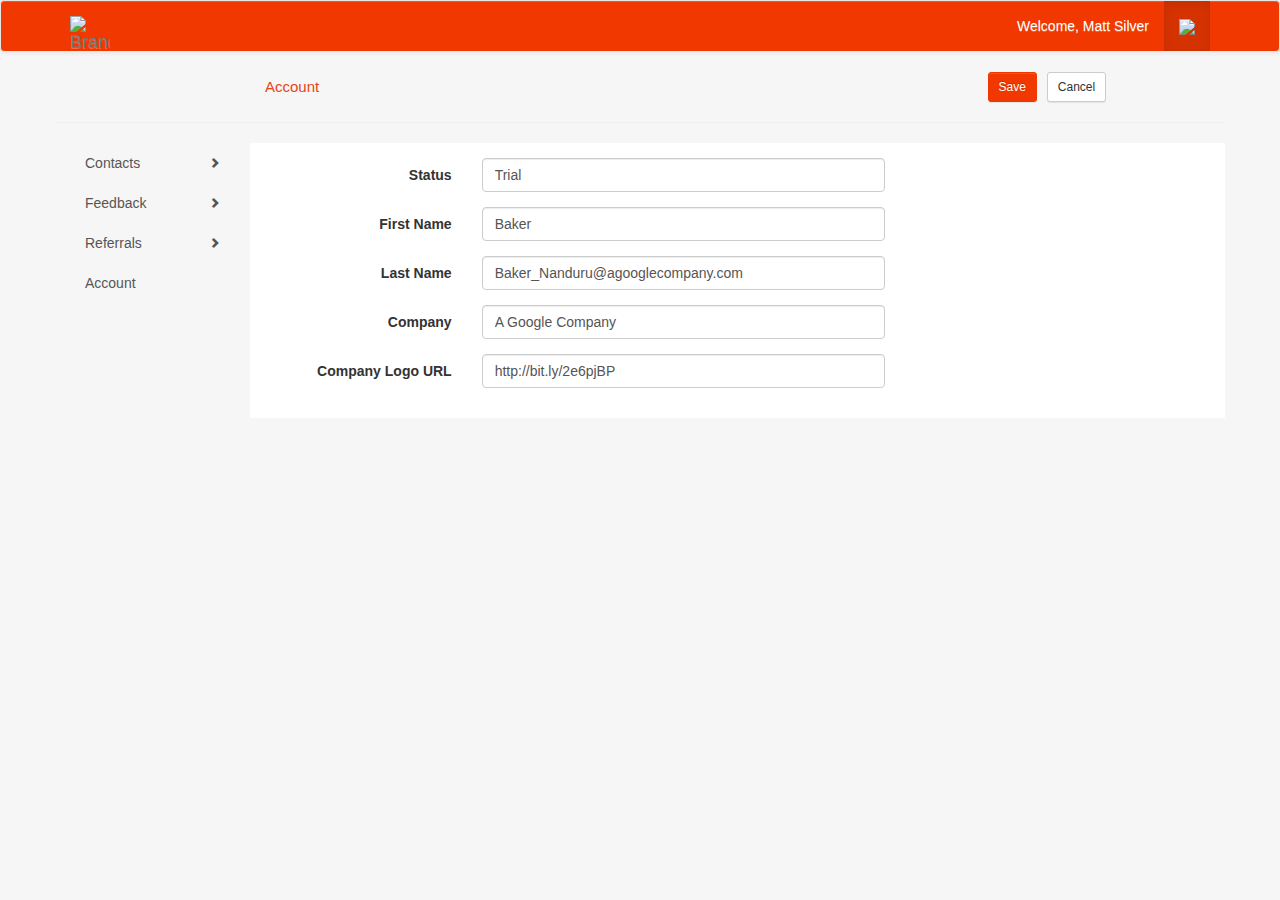
==== account/index.html @ 4365d0f8 "update placeholder to value account" ====
<!doctype html>
<html class="no-js" lang="">
  <head>
    <meta charset="utf-8">
    <meta http-equiv="x-ua-compatible" content="ie=edge">
    <title></title>
    <meta name="description" content="">
    <meta name="viewport" content="width=device-width, initial-scale=1">

    <link rel="apple-touch-icon" href="apple-touch-icon.png">
    <!-- Place favicon.ico in the root directory -->

    <link rel="stylesheet" href="../css/normalize.css">
    <link rel="stylesheet" href="../css/main.css">

    <link rel="stylesheet" type="text/css" href="../css/bootstrap-theme.min.css">
    <link rel="stylesheet" type="text/css" href="../css/bootstrap.min.css">
    <link rel="stylesheet" type="text/css" href="../css/select2.min.css">
    <link rel="stylesheet" type="text/css" href="../css/bootstrap-select.min.css">

    <link rel="stylesheet" type="text/css" href="../css/application.css">
    <link rel="stylesheet" type="text/css" href="../css/account.css">
    <script src="../js/vendor/modernizr-2.8.3.min.js"></script>
  </head>
  <body>
    <!--[if lt IE 8]>
        <p class="browserupgrade">You are using an <strong>outdated</strong> browser. Please <a href="http://browsehappy.com/">upgrade your browser</a> to improve your experience.</p>
    <![endif]-->

    <nav class="navbar navbar-default">
      <div class="container">
        <div class="navbar-header">
          <button type="button" class="navbar-toggle collapsed" data-toggle="collapse" data-target="#bs-example-navbar-collapse-1" aria-expanded="false">
            <span class="sr-only">Toggle navigation</span>
            <span class="icon-bar"></span>
            <span class="icon-bar"></span>
            <span class="icon-bar"></span>
          </button>

          <a class="navbar-brand link-logo" href="#">
            <img alt="Brand" src="../img/Delighterr_Logo.png" width="40">
          </a>
        </div>

        <div class="collapse navbar-collapse" id="bs-example-navbar-collapse-1">
          <ul class="nav navbar-nav navbar-right">
            <li><a href="#" id="welcome-message">Welcome, Matt Silver</a></li>
            <li class="active">
              <a href="#" id="chat">
                <img src="../img/Chat_Icon.png" width="30">
              </a>
            </li>

          </ul>
        </div>
      </div>
    </nav>

    <div class="container">
      <div class="row">
        <div class="col-xs-6 col-sm-8 col-md-7 col-md-offset-2">
          <p class="page-title">Account</p>
        </div>
        <div class="col-xs-6 col-sm-4 col-md-3">
          <ul class="crud-actions">
            <li><a class="btn btn-primary btn-sm" href="#" role="button">save</a></li>
            <li><a class="btn btn-default btn-sm" href="#" role="button">cancel</a></li>
          </ul>
        </div>
      </div>
      <div class="row"><hr class="separator"></hr></div>
      <div class="row">
        <div class="col-sm-4 col-md-2">
          <ul class="nav nav-stacked" id="accordion1">
              <li class="panel"> 
                <a data-toggle="collapse" data-parent="#accordion1" href="#firstLink">
                  Contacts
                  <span class="glyphicon glyphicon-chevron-right pull-right"></span>
                </a>
                <ul id="firstLink" class="collapse">
                    <li><a href="../">Add New</a></li>
                    <li><a href="../import-contact">Import Contacts</a></li>
                </ul>
              </li>

              <li class="panel"> 
                <a data-toggle="collapse" data-parent="#accordion1" href="#secondLink">
                  Feedback
                  <span class="glyphicon glyphicon-chevron-right pull-right"></span>
                </a>
                <ul id="secondLink" class="collapse">
                    <li>SubTest2</li>
                    <li>SubTest2</li>
                    <li>SubTest2</li>
                    <li>SubTest2</li>
                </ul>
              </li>
              <li class="panel">
                <a data-toggle="collapse" data-parent="#accordion1" href="#referrals">
                  Referrals
                  <span class="glyphicon glyphicon-chevron-right pull-right"></span>
                </a>

                <ul id="referrals" class="collapse">
                    <li><a href="../referrals/add-new.html">Add New</a></li>
                </ul>
              </li>
              <li>
                <a href="#" class="active-nav">
                  Account
                </a>
              </li>
          </ul>
        </div>

        <div class="col-sm-8 col-md-10 panel-info">
          <div class="row">
            <div class="col-md-8">
              <div class="cart">
                <form class="form-horizontal" id="form">
                  <div class="form-group">
                    <label for="status" class="col-sm-4 control-label label-name">Status</label>

                    <div class="col-sm-8">
                      <input type="text" class="form-control input-field" id="status" value="Trial">
                    </div>
                  </div>
                  <div class="form-group">
                    <label for="first_name" class="col-sm-4 control-label label-name">First Name</label>

                    <div class="col-sm-8">
                      <input type="text" class="form-control input-field" id="first_name" value="Baker">
                    </div>
                  </div>

                  <div class="form-group">
                    <label for="last_name" class="col-sm-4 control-label label-name">Last Name</label>

                    <div class="col-sm-8">
                      <input type="text" class="form-control input-field" id="last_name" value="Baker_Nanduru@agooglecompany.com">
                    </div>
                  </div>

                  <div class="form-group">
                    <label for="company" class="col-sm-4 control-label label-name">Company</label>

                    <div class="col-sm-8">
                      <input type="text" class="form-control input-field" id="company" value="A Google Company">
                    </div>
                  </div>

                  <div class="form-group">
                    <label for="logo" class="col-sm-4 control-label label-name">Company Logo URL</label>

                    <div class="col-sm-8">
                      <input type="text" class="form-control input-field" id="logo" value="http://bit.ly/2e6pjBP">
                    </div>
                  </div>
                </form>
              </div>
            </div>
          </div>
        </div>
      </div>
    </div>

    <script src="https://code.jquery.com/jquery-1.12.0.min.js"></script>
    <script>window.jQuery || document.write('<script src="../js/vendor/jquery-1.12.0.min.js"><\/script>')</script>
    <script src="../js/plugins.js"></script>
    <script src="../js/bootstrap.min.js"></script>
    <script src="../js/select2.min.js"></script>
    <script src="../js/bootstrap-select.min.js"></script>
    <script src="../js/main.js"></script>

    <!-- Google Analytics: change UA-XXXXX-X to be your site's ID. -->
    <script>
      (function(b,o,i,l,e,r){b.GoogleAnalyticsObject=l;b[l]||(b[l]=
      function(){(b[l].q=b[l].q||[]).push(arguments)});b[l].l=+new Date;
      e=o.createElement(i);r=o.getElementsByTagName(i)[0];
      e.src='https://www.google-analytics.com/analytics.js';
      r.parentNode.insertBefore(e,r)}(window,document,'script','ga'));
      ga('create','UA-XXXXX-X','auto');ga('send','pageview');
    </script>
  </body>
</html>
---- css/main.css ----
/*! HTML5 Boilerplate v5.3.0 | MIT License | https://html5boilerplate.com/ */

/*
 * What follows is the result of much research on cross-browser styling.
 * Credit left inline and big thanks to Nicolas Gallagher, Jonathan Neal,
 * Kroc Camen, and the H5BP dev community and team.
 */

/* ==========================================================================
   Base styles: opinionated defaults
   ========================================================================== */

html {
    color: #222;
    font-size: 1em;
    line-height: 1.4;
}

/*
 * Remove text-shadow in selection highlight:
 * https://twitter.com/miketaylr/status/12228805301
 *
 * These selection rule sets have to be separate.
 * Customize the background color to match your design.
 */

::-moz-selection {
    background: #b3d4fc;
    text-shadow: none;
}

::selection {
    background: #b3d4fc;
    text-shadow: none;
}

/*
 * A better looking default horizontal rule
 */

hr {
    display: block;
    height: 1px;
    border: 0;
    border-top: 1px solid #ccc;
    margin: 1em 0;
    padding: 0;
}

/*
 * Remove the gap between audio, canvas, iframes,
 * images, videos and the bottom of their containers:
 * https://github.com/h5bp/html5-boilerplate/issues/440
 */

audio,
canvas,
iframe,
img,
svg,
video {
    vertical-align: middle;
}

/*
 * Remove default fieldset styles.
 */

fieldset {
    border: 0;
    margin: 0;
    padding: 0;
}

/*
 * Allow only vertical resizing of textareas.
 */

textarea {
    resize: vertical;
}

/* ==========================================================================
   Browser Upgrade Prompt
   ========================================================================== */

.browserupgrade {
    margin: 0.2em 0;
    background: #ccc;
    color: #000;
    padding: 0.2em 0;
}

/* ==========================================================================
   Author's custom styles
   ========================================================================== */

















/* ==========================================================================
   Helper classes
   ========================================================================== */

/*
 * Hide visually and from screen readers
 */

.hidden {
    display: none !important;
}

/*
 * Hide only visually, but have it available for screen readers:
 * http://snook.ca/archives/html_and_css/hiding-content-for-accessibility
 */

.visuallyhidden {
    border: 0;
    clip: rect(0 0 0 0);
    height: 1px;
    margin: -1px;
    overflow: hidden;
    padding: 0;
    position: absolute;
    width: 1px;
}

/*
 * Extends the .visuallyhidden class to allow the element
 * to be focusable when navigated to via the keyboard:
 * https://www.drupal.org/node/897638
 */

.visuallyhidden.focusable:active,
.visuallyhidden.focusable:focus {
    clip: auto;
    height: auto;
    margin: 0;
    overflow: visible;
    position: static;
    width: auto;
}

/*
 * Hide visually and from screen readers, but maintain layout
 */

.invisible {
    visibility: hidden;
}

/*
 * Clearfix: contain floats
 *
 * For modern browsers
 * 1. The space content is one way to avoid an Opera bug when the
 *    `contenteditable` attribute is included anywhere else in the document.
 *    Otherwise it causes space to appear at the top and bottom of elements
 *    that receive the `clearfix` class.
 * 2. The use of `table` rather than `block` is only necessary if using
 *    `:before` to contain the top-margins of child elements.
 */

.clearfix:before,
.clearfix:after {
    content: " "; /* 1 */
    display: table; /* 2 */
}

.clearfix:after {
    clear: both;
}

/* ==========================================================================
   EXAMPLE Media Queries for Responsive Design.
   These examples override the primary ('mobile first') styles.
   Modify as content requires.
   ========================================================================== */

@media only screen and (min-width: 35em) {
    /* Style adjustments for viewports that meet the condition */
}

@media print,
       (-webkit-min-device-pixel-ratio: 1.25),
       (min-resolution: 1.25dppx),
       (min-resolution: 120dpi) {
    /* Style adjustments for high resolution devices */
}

/* ==========================================================================
   Print styles.
   Inlined to avoid the additional HTTP request:
   http://www.phpied.com/delay-loading-your-print-css/
   ========================================================================== */

@media print {
    *,
    *:before,
    *:after,
    *:first-letter,
    *:first-line {
        background: transparent !important;
        color: #000 !important; /* Black prints faster:
                                   http://www.sanbeiji.com/archives/953 */
        box-shadow: none !important;
        text-shadow: none !important;
    }

    a,
    a:visited {
        text-decoration: underline;
    }

    a[href]:after {
        content: " (" attr(href) ")";
    }

    abbr[title]:after {
        content: " (" attr(title) ")";
    }

    /*
     * Don't show links that are fragment identifiers,
     * or use the `javascript:` pseudo protocol
     */

    a[href^="#"]:after,
    a[href^="javascript:"]:after {
        content: "";
    }

    pre,
    blockquote {
        border: 1px solid #999;
        page-break-inside: avoid;
    }

    /*
     * Printing Tables:
     * http://css-discuss.incutio.com/wiki/Printing_Tables
     */

    thead {
        display: table-header-group;
    }

    tr,
    img {
        page-break-inside: avoid;
    }

    img {
        max-width: 100% !important;
    }

    p,
    h2,
    h3 {
        orphans: 3;
        widows: 3;
    }

    h2,
    h3 {
        page-break-after: avoid;
    }
}
---- css/application.css ----
body,
.panel {
  background: #F6F6F6;
}

.navbar {
  background: #F03800;
}

#welcome-message {
  color: white;
}

.active {
  background: #d43201;
}

#chat {
  background: none;
  color: white;
}

.page-title {
  color: #E74519;
  font-size: 15px;
  vertical-align: middle;
  text-transform: capitalize;
  padding: 4px 0;
  margin: 0;
}

.crud-actions {
  list-style: none;
}

.crud-actions > li {
  float: left;
  margin-right: 10px;
}

.btn {
  text-transform: capitalize;
}

.btn-primary {
  background-color: #F03800;
  border-color: #F03800;
}

.validate-fn {
  font-size: 13px;
  color: #F03800;
}

.cart > .title {
  text-transform: capitalize;
  font-weight: normal;
  font-size: 14px;
  color: #333;
  border-bottom: 1px solid #F03800;
  padding: 5px 13px;
}

.cart > ul {
  list-style: none;
  margin: 23px;
  padding: 0;
}

.cart > ul > li {
  border-bottom: 1px solid #ccc;
  padding: 5px 0;
  font-size: 12px;
  color: #999;
}

.social-icon {
  margin-right: 12px;
}

#accordion1 > li {
  margin: 0;
  box-shadow: none;
  border: 0;
}

#accordion1 > li > ul > li {
  font-size: 13px;
  margin: 12px 0;
}

#accordion1 ul {
  list-style: none;
}

#accordion1 .nav>li>a:focus, 
#accordion1 .nav>li>a:hover {
  background-color: #de9b89;
  color: white;
}

.add-new {
  margin-left: 20px;
  color: #E74519;
  font-size: 12px;
}

.add-new:hover {
  color: #E74519;
}

/* select2 override style */
.select2-container {
  width: 95% !important;
}

.select2-container * {
  border: 0 !important;
}

.select2-selection__choice,
.select2-selection__choice__remove {
  background-color: #E74519 !important;
  color: white !important;
}

/* bootstrap select override style */
.bootstrap-select > .btn {
  padding: 2px 14px;
  font-size: 12px;
  color: #888;
  border-color: #E74519;
}

.bootstrap-select > .btn:hover {
  background: #e4bbb0;
  color: white;
  text-shadow: none;
}

.bootstrap-select > .btn .bs-caret {
  color: #E74519;
}

.primary {
  color: #E74519;
}

/* css transform */
#accordion1 .glyphicon-chevron-right {
  margin-top: 3px;
  font-size: 11px;

  -webkit-transition: 0.1s ease-in-out;
  -moz-transition: 0.1s ease-in-out;
  -o-transition: 0.1s ease-in-out;
  transition: 0.1s ease-in-out;
}

#accordion1 * {
  color: #555;
}

.animate {
  transform: rotate(90deg);
  -ms-transform: rotate(90deg); /* IE 9 */
  -webkit-transform: rotate(90deg); /* Chrome, Safari, Opera */
}

/*---*/

.border-primary {
  border-bottom: 1px solid #E74519;
  margin: 10px 0 20px 0;
}

.panel-info {
  background-color: white;
  padding: 15px;
}
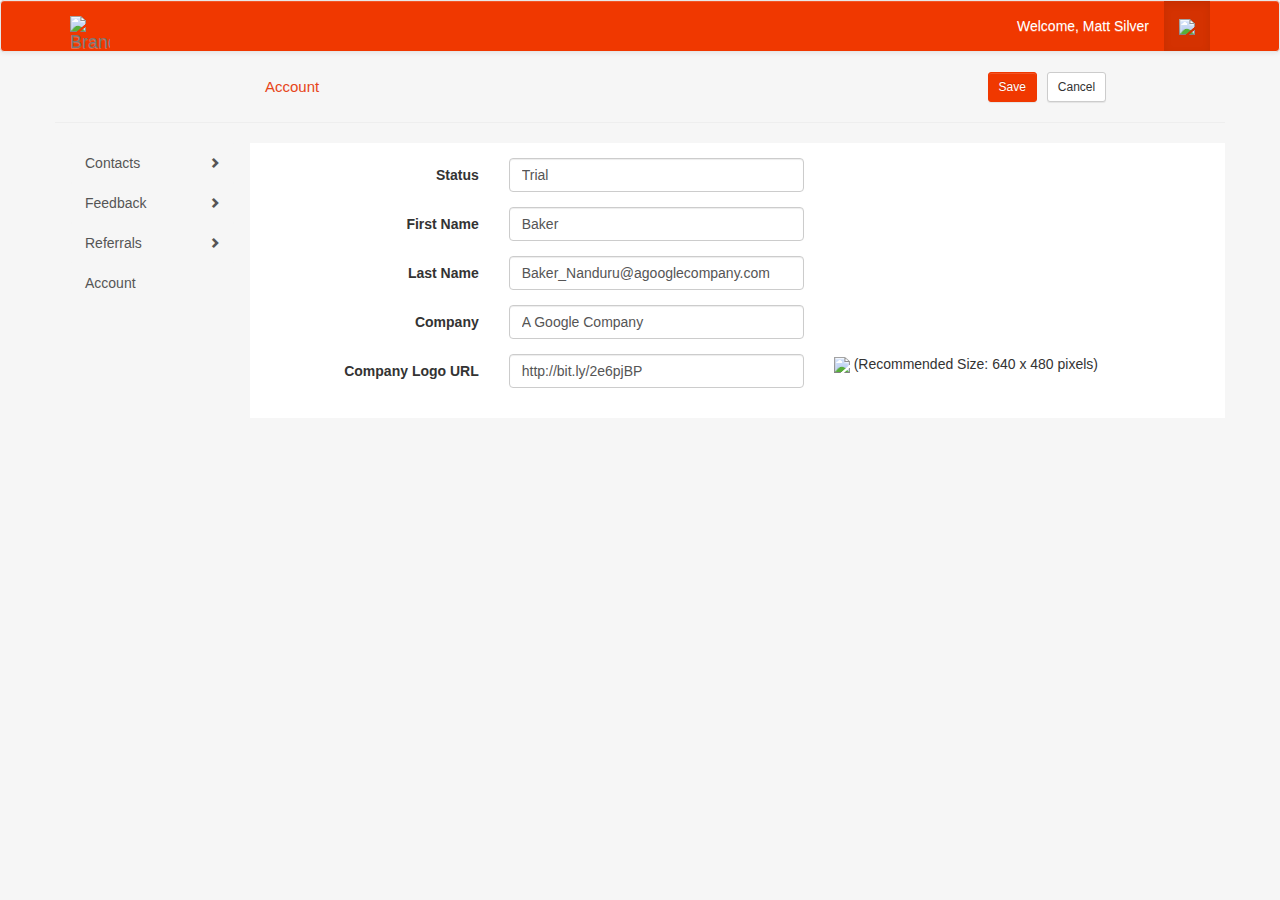
==== commit 293655f7: "add new feedback survey" ====
--- a/account/index.html
+++ b/account/index.html
@@ -89,10 +89,7 @@
                   <span class="glyphicon glyphicon-chevron-right pull-right"></span>
                 </a>
                 <ul id="secondLink" class="collapse">
-                    <li>SubTest2</li>
-                    <li>SubTest2</li>
-                    <li>SubTest2</li>
-                    <li>SubTest2</li>
+                    <li><a href="../feedback/create-new-survey.html">Create New Survey</a></li>
                 </ul>
               </li>
               <li class="panel">
@@ -115,45 +112,50 @@
 
         <div class="col-sm-8 col-md-10 panel-info">
           <div class="row">
-            <div class="col-md-8">
+            <div class="col-md-12">
               <div class="cart">
                 <form class="form-horizontal" id="form">
                   <div class="form-group">
-                    <label for="status" class="col-sm-4 control-label label-name">Status</label>
+                    <label for="status" class="col-sm-3 control-label label-name">Status</label>
 
-                    <div class="col-sm-8">
+                    <div class="col-sm-4">
                       <input type="text" class="form-control input-field" id="status" value="Trial">
                     </div>
                   </div>
                   <div class="form-group">
-                    <label for="first_name" class="col-sm-4 control-label label-name">First Name</label>
+                    <label for="first_name" class="col-sm-3 control-label label-name">First Name</label>
 
-                    <div class="col-sm-8">
+                    <div class="col-sm-4">
                       <input type="text" class="form-control input-field" id="first_name" value="Baker">
                     </div>
                   </div>
 
                   <div class="form-group">
-                    <label for="last_name" class="col-sm-4 control-label label-name">Last Name</label>
+                    <label for="last_name" class="col-sm-3 control-label label-name">Last Name</label>
 
-                    <div class="col-sm-8">
+                    <div class="col-sm-4">
                       <input type="text" class="form-control input-field" id="last_name" value="Baker_Nanduru@agooglecompany.com">
                     </div>
                   </div>
 
                   <div class="form-group">
-                    <label for="company" class="col-sm-4 control-label label-name">Company</label>
+                    <label for="company" class="col-sm-3 control-label label-name">Company</label>
 
-                    <div class="col-sm-8">
+                    <div class="col-sm-4">
                       <input type="text" class="form-control input-field" id="company" value="A Google Company">
                     </div>
                   </div>
 
                   <div class="form-group">
-                    <label for="logo" class="col-sm-4 control-label label-name">Company Logo URL</label>
+                    <label for="logo" class="col-sm-3 control-label label-name">Company Logo URL</label>
 
-                    <div class="col-sm-8">
+                    <div class="col-sm-4">
                       <input type="text" class="form-control input-field" id="logo" value="http://bit.ly/2e6pjBP">
+                    </div>
+
+                    <div class="col-sm-5">
+                      <img src="../img/default-image.png" width="40">
+                      <span class="recommendation">(Recommended Size: 640 x 480 pixels)</span>
                     </div>
                   </div>
                 </form>
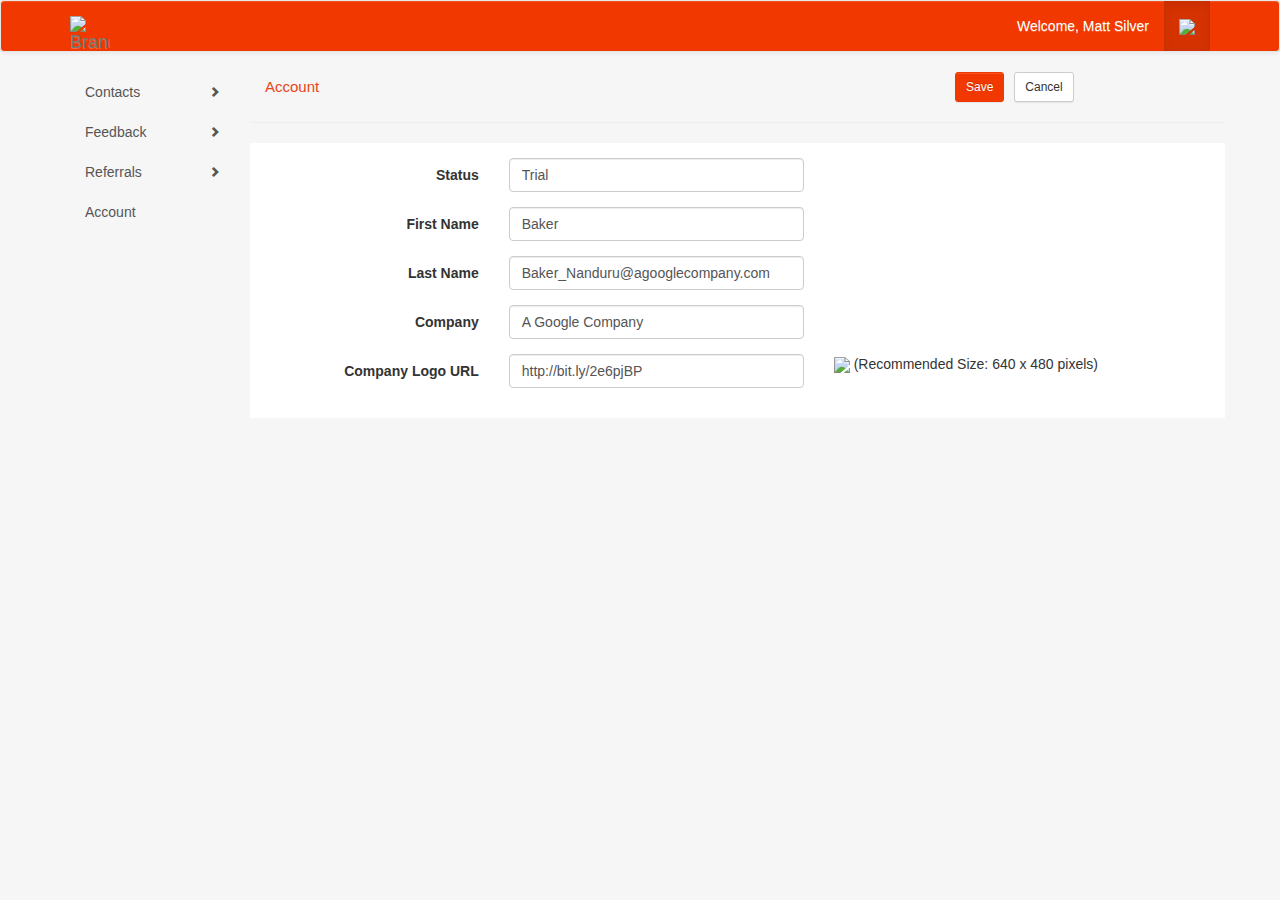
==== commit 9b553194: "update feedback" ====
--- a/account/index.html
+++ b/account/index.html
@@ -17,9 +17,10 @@
     <link rel="stylesheet" type="text/css" href="../css/bootstrap.min.css">
     <link rel="stylesheet" type="text/css" href="../css/select2.min.css">
     <link rel="stylesheet" type="text/css" href="../css/bootstrap-select.min.css">
+    <link rel="stylesheet" type="text/css" href="../css/bootstrap-datepicker.min.css">
 
     <link rel="stylesheet" type="text/css" href="../css/application.css">
-    <link rel="stylesheet" type="text/css" href="../css/account.css">
+    <link rel="stylesheet" type="text/css" href="../css/add-new.css">
     <script src="../js/vendor/modernizr-2.8.3.min.js"></script>
   </head>
   <body>
@@ -37,7 +38,7 @@
             <span class="icon-bar"></span>
           </button>
 
-          <a class="navbar-brand link-logo" href="#">
+          <a class="navbar-brand link-logo" href="http://www.delighterr.com">
             <img alt="Brand" src="../img/Delighterr_Logo.png" width="40">
           </a>
         </div>
@@ -46,7 +47,7 @@
           <ul class="nav navbar-nav navbar-right">
             <li><a href="#" id="welcome-message">Welcome, Matt Silver</a></li>
             <li class="active">
-              <a href="#" id="chat">
+              <a href="http://www.delighterr.com/support" target="_blank" id="chat">
                 <img src="../img/Chat_Icon.png" width="30">
               </a>
             </li>
@@ -58,19 +59,7 @@
 
     <div class="container">
       <div class="row">
-        <div class="col-xs-6 col-sm-8 col-md-7 col-md-offset-2">
-          <p class="page-title">Account</p>
-        </div>
-        <div class="col-xs-6 col-sm-4 col-md-3">
-          <ul class="crud-actions">
-            <li><a class="btn btn-primary btn-sm" href="#" role="button">save</a></li>
-            <li><a class="btn btn-default btn-sm" href="#" role="button">cancel</a></li>
-          </ul>
-        </div>
-      </div>
-      <div class="row"><hr class="separator"></hr></div>
-      <div class="row">
-        <div class="col-sm-4 col-md-2">
+        <div class="col-sm-4 col-md-2 no-padding">
           <ul class="nav nav-stacked" id="accordion1">
               <li class="panel"> 
                 <a data-toggle="collapse" data-parent="#accordion1" href="#firstLink">
@@ -79,7 +68,7 @@
                 </a>
                 <ul id="firstLink" class="collapse">
                     <li><a href="../">Add New</a></li>
-                    <li><a href="../import-contact">Import Contacts</a></li>
+                    <li><a href="/import-contact">Import Contacts</a></li>
                 </ul>
               </li>
 
@@ -99,67 +88,79 @@
                 </a>
 
                 <ul id="referrals" class="collapse">
-                    <li><a href="../referrals/add-new.html">Add New</a></li>
+                    <li><a href="/referrals/add-new.html">Add New</a></li>
                 </ul>
               </li>
-              <li>
-                <a href="#" class="active-nav">
+              <li class="active-nav">
+                <a href="account">
                   Account
                 </a>
               </li>
           </ul>
         </div>
 
-        <div class="col-sm-8 col-md-10 panel-info">
+        <div class="col-sm-8 col-md-10">
           <div class="row">
-            <div class="col-md-12">
-              <div class="cart">
-                <form class="form-horizontal" id="form">
-                  <div class="form-group">
-                    <label for="status" class="col-sm-3 control-label label-name">Status</label>
+            <div class="col-xs-6 col-md-8">
+              <p class="page-title">account</p>
+            </div>
 
-                    <div class="col-sm-4">
-                      <input type="text" class="form-control input-field" id="status" value="Trial">
-                    </div>
+            <div class="col-xs-6 col-md-4">
+              <ul class="crud-actions">
+                <li><a class="btn btn-primary btn-sm" href="#" role="button" id="save">save</a></li>
+                <li><a class="btn btn-default btn-sm" href="#" role="button">cancel</a></li>
+              </ul>
+            </div>
+          </div>
+          
+          <div class="row"><hr class="separator"></hr></div>
+          <div class="row panel-info">
+            <div class="cart">
+              <form class="form-horizontal" id="form">
+                <div class="form-group">
+                  <label for="status" class="col-sm-3 control-label label-name">Status</label>
+
+                  <div class="col-sm-4">
+                    <input type="text" class="form-control input-field" id="status" value="Trial">
                   </div>
-                  <div class="form-group">
-                    <label for="first_name" class="col-sm-3 control-label label-name">First Name</label>
+                </div>
+                <div class="form-group">
+                  <label for="first_name" class="col-sm-3 control-label label-name">First Name</label>
 
-                    <div class="col-sm-4">
-                      <input type="text" class="form-control input-field" id="first_name" value="Baker">
-                    </div>
+                  <div class="col-sm-4">
+                    <input type="text" class="form-control input-field" id="first_name" value="Baker">
+                  </div>
+                </div>
+
+                <div class="form-group">
+                  <label for="last_name" class="col-sm-3 control-label label-name">Last Name</label>
+
+                  <div class="col-sm-4">
+                    <input type="text" class="form-control input-field" id="last_name" value="Baker_Nanduru@agooglecompany.com">
+                  </div>
+                </div>
+
+                <div class="form-group">
+                  <label for="company" class="col-sm-3 control-label label-name">Company</label>
+
+                  <div class="col-sm-4">
+                    <input type="text" class="form-control input-field" id="company" value="A Google Company">
+                  </div>
+                </div>
+
+                <div class="form-group">
+                  <label for="logo" class="col-sm-3 control-label label-name">Company Logo URL</label>
+
+                  <div class="col-sm-4">
+                    <input type="text" class="form-control input-field" id="logo" value="http://bit.ly/2e6pjBP">
                   </div>
 
-                  <div class="form-group">
-                    <label for="last_name" class="col-sm-3 control-label label-name">Last Name</label>
-
-                    <div class="col-sm-4">
-                      <input type="text" class="form-control input-field" id="last_name" value="Baker_Nanduru@agooglecompany.com">
-                    </div>
+                  <div class="col-sm-5">
+                    <img src="../img/default-image.png" width="40">
+                    <span class="recommendation">(Recommended Size: 640 x 480 pixels)</span>
                   </div>
-
-                  <div class="form-group">
-                    <label for="company" class="col-sm-3 control-label label-name">Company</label>
-
-                    <div class="col-sm-4">
-                      <input type="text" class="form-control input-field" id="company" value="A Google Company">
-                    </div>
-                  </div>
-
-                  <div class="form-group">
-                    <label for="logo" class="col-sm-3 control-label label-name">Company Logo URL</label>
-
-                    <div class="col-sm-4">
-                      <input type="text" class="form-control input-field" id="logo" value="http://bit.ly/2e6pjBP">
-                    </div>
-
-                    <div class="col-sm-5">
-                      <img src="../img/default-image.png" width="40">
-                      <span class="recommendation">(Recommended Size: 640 x 480 pixels)</span>
-                    </div>
-                  </div>
-                </form>
-              </div>
+                </div>
+              </form>
             </div>
           </div>
         </div>
@@ -168,10 +169,18 @@
 
     <script src="https://code.jquery.com/jquery-1.12.0.min.js"></script>
     <script>window.jQuery || document.write('<script src="../js/vendor/jquery-1.12.0.min.js"><\/script>')</script>
+
+    <script src="https://maps.googleapis.com/maps/api/js?v=3.exp&sensor=false&libraries=places"></script>
+    <script src="https://ajax.googleapis.com/ajax/libs/jquery/2.0.2/jquery.min.js"></script>
+    <script src="https://cdnjs.cloudflare.com/ajax/libs/typeahead.js/0.10.4/dist/typeahead.bundle.min.js"></script>
+    <script src="https://cdnjs.cloudflare.com/ajax/libs/typeahead-addresspicker/0.1.4/typeahead-addresspicker.min.js"></script>
+    <script src="https://cdnjs.cloudflare.com/ajax/libs/jquery.inputmask/3.1.62/jquery.inputmask.bundle.js"></script>
+
     <script src="../js/plugins.js"></script>
     <script src="../js/bootstrap.min.js"></script>
     <script src="../js/select2.min.js"></script>
     <script src="../js/bootstrap-select.min.js"></script>
+    <script src="../js/bootstrap-datepicker.min.js"></script>
     <script src="../js/main.js"></script>
 
     <!-- Google Analytics: change UA-XXXXX-X to be your site's ID. -->
--- a/css/add-new.css
+++ b/css/add-new.css
@@ -0,0 +1,71 @@
+.cart > .title {
+  text-transform: capitalize;
+  font-weight: normal;
+  font-size: 14px;
+  color: #333;
+  border-bottom: 1px solid #F03800;
+  padding: 5px 13px;
+}
+
+.cart > ul {
+  list-style: none;
+  margin: 23px;
+  padding: 0;
+}
+
+.cart > ul > li:not(.input-wrapper) {
+  border-bottom: 1px solid #ccc;
+  padding: 5px 0;
+  font-size: 12px;
+  color: #999;
+}
+
+.social-icon {
+  margin-right: 12px;
+}
+
+.add-new {
+  margin-left: 20px;
+  color: #E74519;
+  font-size: 12px;
+}
+
+.add-new:hover {
+  color: #E74519;
+}
+
+/* select2 override style */
+.select2-container {
+  width: 95% !important;
+}
+
+.select2-container * {
+  border: 0 !important;
+}
+
+.select2-selection__choice,
+.select2-selection__choice__remove {
+  background-color: #E74519 !important;
+  color: white !important;
+}
+
+#family_name .entry-wrapper > input {
+  font-size: 12px;
+}
+
+/* Override typehead */
+.twitter-typeahead {
+  width: 100%;
+}
+
+.tt-dropdown-menu {
+  background: white;
+  padding: 15px;
+  border: 1px solid #ccc;
+  width: 70%;
+}
+
+.date-picker {
+  font-size: 12px;
+  color: #F03800;
+}
